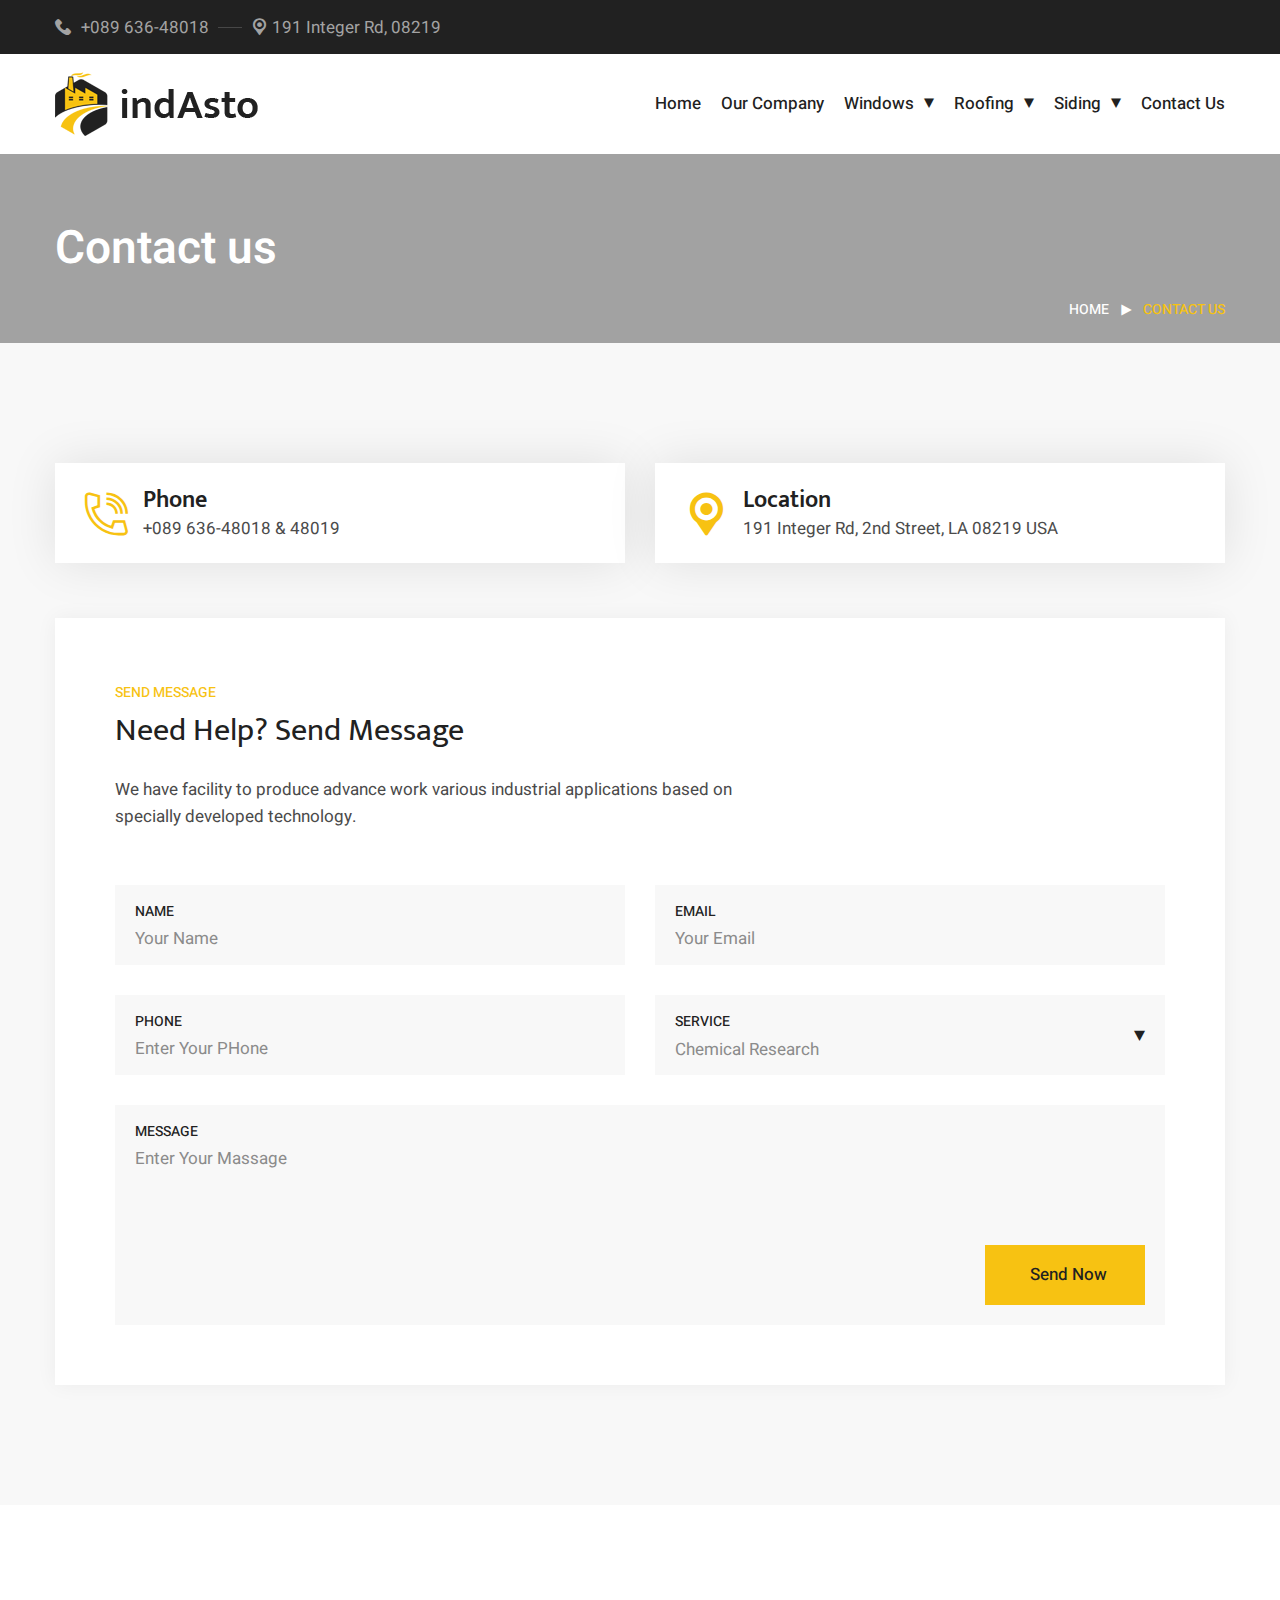
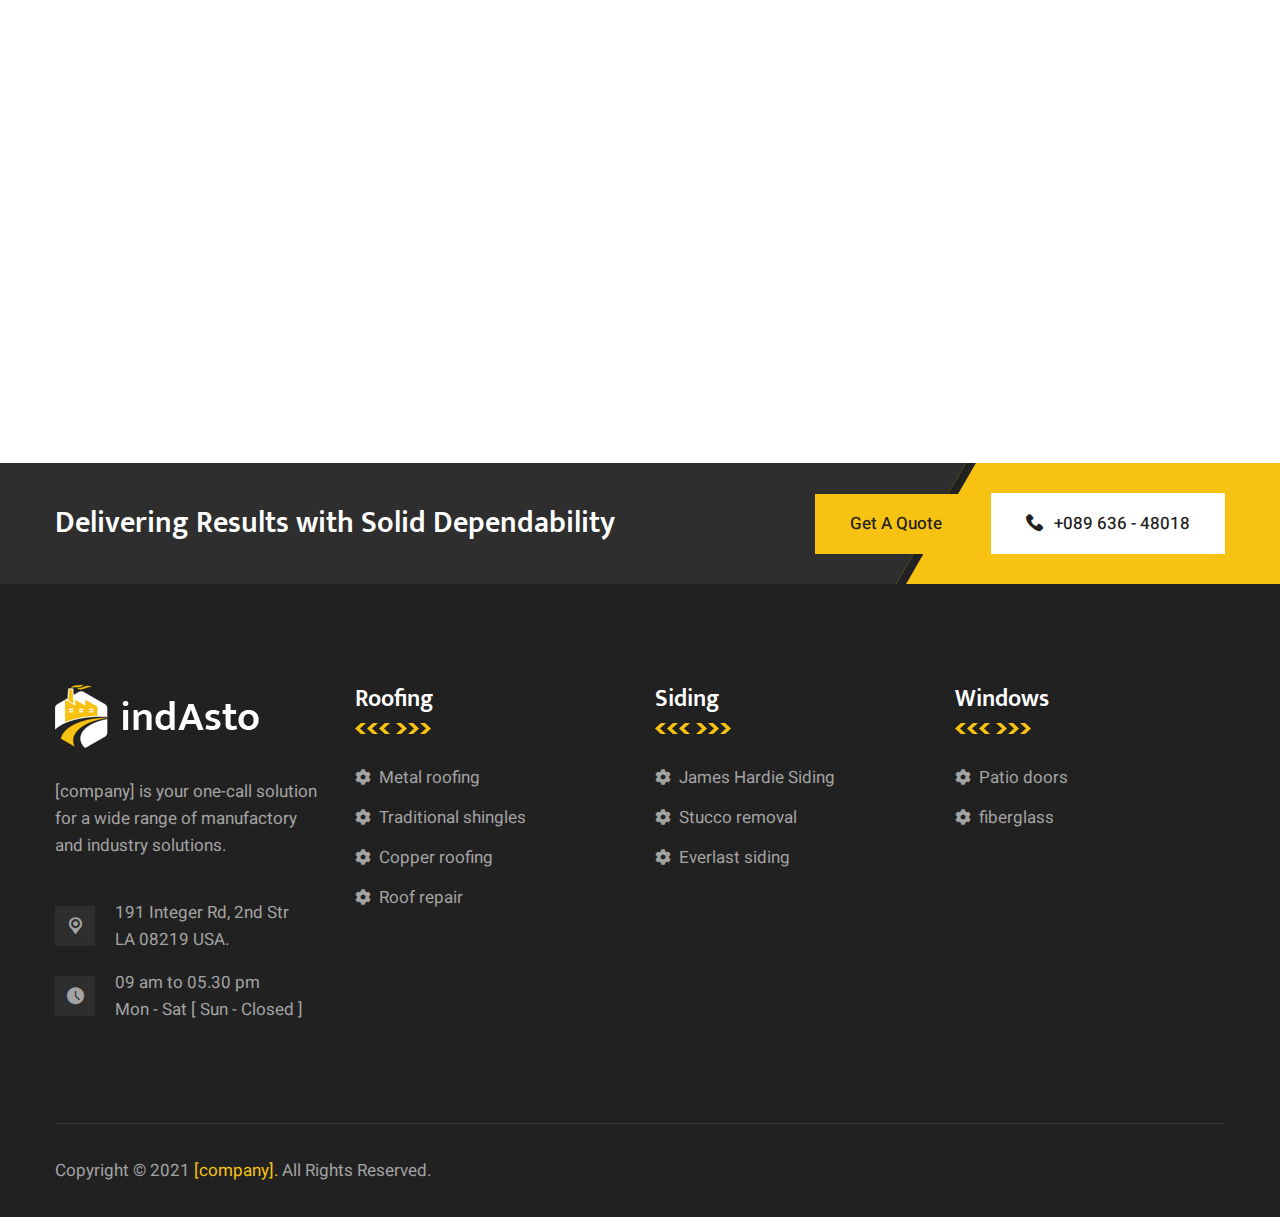
==== contact_us.html @ 065e85ab "566" ====
<!DOCTYPE html>
<html lang="en">
<head>
<meta charset="utf-8">
<title>[company] Industries HTML Template</title>
<!-- Stylesheets -->
<link href="assets/css/bootstrap.css" rel="stylesheet">
<link href="assets/css/style.css" rel="stylesheet">
<!-- Responsive File -->
<link href="assets/css/responsive.css" rel="stylesheet">
<!-- Color File -->
<link href="assets/css/color.css" rel="stylesheet">

<link rel="preconnect" href="https://fonts.gstatic.com">
<link href="https://fonts.googleapis.com/css2?family=Heebo:wght@400;500;600;700;800&family=Mukta:wght@500;600;700;800&display=swap" rel="stylesheet">

<link rel="shortcut icon" href="assets/images/favicon.png" type="image/x-icon">
<link rel="icon" href="assets/images/favicon.png" type="image/x-icon">

<!-- Responsive -->
<meta http-equiv="X-UA-Compatible" content="IE=edge">
<meta name="viewport" content="width=device-width, initial-scale=1.0, maximum-scale=1.0, user-scalable=0">
<!--[if lt IE 9]><script src="https://cdnjs.cloudflare.com/ajax/libs/html5shiv/3.7.3/html5shiv.js"></script><![endif]-->
<!--[if lt IE 9]><script src="js/respond.js"></script><![endif]-->
</head>

<body>

<div class="page-wrapper">

    <!-- Main Header -->
    <header class="main-header header-style-one">

        <!-- Header Top -->
        <div class="header-top">
            <div class="auto-container">
                <div class="inner-container">
                    <div class="left-column">

                        <ul class="contact-info">
                            <li><a href="tel:+08963648018"><i class="flaticon-phone-call"></i>+089 636-48018</a></li>

                            <li><i class="flaticon-location-pointer"></i> 191 Integer Rd, 08219</li>
                        </ul>              
                    </div>

                </div>
            </div>
        </div>

        <!-- Header Upper -->
        <div class="header-upper">
            <div class="auto-container">
                <div class="inner-container">
                    <!--Logo-->
                    <div class="logo-box">
                        <div class="logo"><a href="index.html"><img src="assets/images/logo.png" alt=""></a></div>
                    </div>
                    <div class="right-column">
                        <!--Nav Box-->
                        <div class="nav-outer">
                            <!--Mobile Navigation Toggler-->
                            <div class="mobile-nav-toggler"><img src="assets/images/icons/icon-bar-3.png" alt=""></div>

                            <!-- Main Menu -->
                            <nav class="main-menu navbar-expand-md navbar-light">
                                <div class="collapse navbar-collapse show clearfix" id="navbarSupportedContent">
                                    <ul class="navigation">
                                        <li><a href="index.html">Home </a></li>
                                        <li><a href="our_company.html">Our company</a></li>
                                        <li class="dropdown"><a href="#">Windows</a>
                                            <ul>
                                                <li><a href="patio_doors.html">Patio doors</a></li>
                                                <li><a href="fiberglass.html">fiberglass</a></li>
                                            </ul>
                                        </li>

                                        <li class="dropdown"><a href="#">Roofing</a>
                                            <ul>
                                                <li><a href="metal_roofing.html">Metal roofing</a></li>
                                                <li><a href="traditional_shingles.html">Traditional shingles</a></li>
                                                <li><a href="copper_roofing.html">Copper roofing</a></li>
                                                <li><a href="roof_rapair.html">Roof repair</a></li>
                                            </ul>
                                        </li>
                                        <li class="dropdown"><a href="#">Siding</a>
                                            <ul>
                                                <li><a href="james_hardie_siding.html">James Hardie Siding </a></li>
                                                <li><a href="stucco_removal.html">Stucco removal</a></li>
                                                <li><a href="everlast_siding.html">Everlast siding</a></li>
                                            </ul>
                                        </li>
                                        <li><a href="contact_us.html">Contact us</a></li>
                                    </ul>
                                </div>
                            </nav>
                        </div>

                    </div>                        
                </div>
            </div>
        </div>
        <!--End Header Upper-->

        <!-- Sticky Header  -->
        <div class="sticky-header">
            <div class="header-upper">
                <div class="auto-container">
                    <div class="inner-container">
                        <!--Logo-->
                        <div class="logo-box">
                            <div class="logo"><a href="index.html"><img src="assets/images/logo.png" alt=""></a></div>
                        </div>
                        <div class="right-column">
                            <!--Nav Box-->
                            <div class="nav-outer">
                                <!--Mobile Navigation Toggler-->
                                <div class="mobile-nav-toggler"><img src="assets/images/icons/icon-bar-3.png" alt=""></div>
    
                                <!-- Main Menu -->
                                <nav class="main-menu navbar-expand-md navbar-light">
                                </nav>
                            </div>

                        </div>                        
                    </div>
                </div>
            </div>
        </div><!-- End Sticky Menu -->

        <!-- Mobile Menu  -->
        <div class="mobile-menu">
            <div class="menu-backdrop"></div>
            <div class="close-btn"><span class="icon flaticon-remove"></span></div>
            
            <nav class="menu-box">
                <div class="nav-logo"><a href="index.html"><img src="assets/images/logo-2.png" alt="" title=""></a></div>
                <div class="menu-outer"><!--Here Menu Will Come Automatically Via Javascript / Same Menu as in Header--></div>
				<!--Social Links-->

            </nav>
        </div><!-- End Mobile Menu -->

        <div class="nav-overlay">
            <div class="cursor"></div>
            <div class="cursor-follower"></div>
        </div>
    </header>
    <!-- End Main Header -->

 
    <!-- Page Title -->
    <section class="page-title" style="background-image: url(assets/images/background/bg-26.jpg);">
        <div class="auto-container">
            <div class="content-box">
                <div class="content-wrapper">
                    <div class="title">
                        <h1>Contact us</h1>
                    </div>
                    <ul class="bread-crumb style-two">
                        <li><a href="index.html">Home </a></li>
                        <li class="active">Contact us</li>
                    </ul>
                </div>
            </div>
        </div>
    </section>

    <!-- Contact Form section -->
    <section class="contact-form-section style-four">
        <div class="auto-container">
            <div class="row">
                <div class="col-lg-12">

                    <div class="contact-info mb-30">
                        <div class="row">
                            <div class="col-md-6">
                                <div class="icon-box">
                                    <div class="icon"><i class="flaticon-call"></i></div>
                                    <h4>Phone</h4>
                                    <div class="text"><a href="tel:+0896364801848019">+089 636-48018 & 48019</a></div>
                                </div>
                            </div>
                            <div class="col-md-6">
                                <div class="icon-box">
                                    <div class="icon"><i class="flaticon-location-pointer"></i></div>
                                    <h4>Location</h4>
                                    <div class="text"><a href="mailto:info@[company].com">191 Integer Rd, 2nd Street, LA 08219 USA</a></div>
                                </div>
                            </div>
                        </div>                        
                    </div>

                    <div class="wrapper-box">
                        <div class="sec-title">
                            <div class="sub-title">Send Message</div>
                            <h2>Need Help? Send Message</h2>
                            <div class="text">We have facility to produce advance work various industrial applications based on <br>  specially developed technology.</div>
                        </div>
                        <!--Contact Form-->
                        <div class="contact-form">
                            <form method="post" action="assets/inc/sendmail.php" id="contact-form">
                                <div class="row">
                                    <div class="col-md-6">
                                        <div class="form-group">
                                            <label for="name">Name</label>
                                            <input id="name" type="text" name="form_name" value="" placeholder="Your Name" required>
                                        </div>
                                    </div>
                                    <div class="col-md-6">
                                        <div class="form-group">
                                            <label for="email">Email</label>
                                            <input id="email" type="text" name="email" value="" placeholder="Your Email" required>
                                        </div>                        
                                    </div>
                                    <div class="col-md-6">
                                        <div class="form-group">
                                            <label for="phone">Phone</label>
                                            <input id="phone" type="text" name="form_phone" value="" placeholder="Enter Your PHone" required>
                                        </div>
                                    </div>
                                    <div class="col-md-6">
                                        <div class="form-group">
                                            <label for="service">Service</label>
                                            <select id="service" class="selectpicker" name="form_subject">
                                                <option value="*">Chemical Research</option>
                                                <option value=".category-1">About Company </option>
                                                <option value=".category-3">Leadership Team</option>
                                                <option value=".category-4">Global Networks</option>
                                            </select>
                                        </div>                        
                                    </div>
                                    <div class="col-md-12">
                                        <div class="form-group">
                                            <label for="message">Message</label>
                                            <textarea id="message" name="form_message" placeholder="Enter Your Massage"></textarea>
                                            <div class="form-btn">
                                                <input id="form_botcheck" name="form_botcheck" class="form-control" type="hidden" value="">
                                                <button class="theme-btn btn-style-one" type="submit" data-loading-text="Please wait..."><span><i class="flaticon-up-arrow"></i>Send Now</span></button>
                                            </div>
                                        </div>                        
                                    </div>
                                </div>
                            </form>
                        </div>
                        <!--End Contact Form-->
                    </div>
                </div>
            </div>
        </div>
    </section>

    <!-- Map Section -->
    <section class="map-section">
        <div class="contact-map">
            <iframe src="https://www.google.com/maps/embed?pb=!1m18!1m12!1m3!1d55945.16225505631!2d-73.90847969206546!3d40.66490264739892!2m3!1f0!2f0!3f0!3m2!1i1024!2i768!4f13.1!3m3!1m2!1s0x89c24fa5d33f083b%3A0xc80b8f06e177fe62!2sNew%20York%2C%20NY%2C%20USA!5e0!3m2!1sen!2sbd!4v1601263396347!5m2!1sen!2sbd" width="600" height="550" frameborder="0" style="border:0; width: 100%" allowfullscreen="" aria-hidden="false" tabindex="0"></iframe>
        </div>
    </section>

  

    <!-- CTA section -->
    <section class="cta-section">
        <div class="auto-container">
            <div class="row align-items-center">
                <div class="col-lg-7">
                    <h2>Delivering Results with Solid Dependability</h2>
                </div>
                <div class="col-lg-5">
                    <div class="link-btn">
                        <a href="#" class="theme-btn"><span>Get a Quote</span></a>
                        <a href="#" class="theme-btn style-three"><span><i class="flaticon-phone-call"></i> +089 636 - 48018</span></a>
                    </div>
                </div>
            </div>
        </div>
    </section>

   <!--Main Footer-->
   <footer class="main-footer">
    <div class="upper-box">
        <div class="auto-container">
            <div class="row">
                <div class="col-lg-3 col-md-6">
                    <div class="widget about-widget">
                        <div class="logo"><a href="index.html"><img src="assets/images/logo-2.png" alt=""></a></div>
                        <div class="text">[company] is your one-call solution <br>  for a wide range of manufactory <br> and industry solutions.</div>

                    </div>
                    <div class="contact-widget widget">
                        <ul>
                            <li><i class="flaticon-location-pointer"></i> 191 Integer Rd, 2nd Str <br>  LA 08219 USA.</li>
                            <li><i class="flaticon-clock-3"></i> 09 am to 05.30 pm <br> Mon - Sat [ Sun - Closed ] </li>
                        </ul>
                    </div>
                </div>

                <div class="col-lg-3 col-md-6">
                    <div class="widget links-widget">
                        <h4 class="widget_title">Roofing</h4>
                        <div class="widget-content">
                            <div class="row">
                                <div class="col-md-12">
                                    <ul class="list">
                                        <li><a href="metal_roofing.html">Metal roofing</a></li>
                                        <li><a href="traditional_shingles.html">Traditional shingles</a></li>
                                        <li><a href="copper_roofing.html">Copper roofing</a></li>
                                        <li><a href="roof_rapair.html">Roof repair</a></li>
                                    </ul>
                                </div>

                            </div>                                
                        </div>
                    </div>
                </div>
                <div class="col-lg-3 col-md-6">
                    <div class="widget links-widget">
                        <h4 class="widget_title">Siding</h4>
                        <div class="widget-content">
                            <div class="row">
                                <div class="col-md-12">
                                    <ul class="list">
                                        <li><a href="james_hardie_siding.html">James Hardie Siding </a></li>
                                        <li><a href="stucco_removal.html">Stucco removal</a></li>
                                        <li><a href="everlast siding.html">Everlast siding</a></li>
                                    </ul>
                                </div>

                            </div>                                
                        </div>
                    </div>
                </div>
                <div class="col-lg-3 col-md-6">
                    <div class="widget links-widget">
                        <h4 class="widget_title">Windows</h4>
                        <div class="widget-content">
                            <div class="row">
                                <div class="col-md-12">
                                    <ul class="list">
                                        <li><a href="patio_doors.html">Patio doors</a></li>
                                        <li><a href="fiberglass.html">fiberglass</a></li>
                                    </ul>
                                </div>

                            </div>                                
                        </div>
                    </div>
                </div>

            </div>
        </div> 
    </div>               
</footer>
<!--End Main Footer-->

    <div class="footer-bottom">
        <div class="auto-container">
            <div class="wrapper-box">
                <div class="row m-0 align-items-center justify-content-between">
                    <div class="copyright-text">Copyright © 2021 <a href="#"> [company].</a> All Rights Reserved.</div>

                </div>
            </div>
        </div>
    </div>
	
</div>
<!--End pagewrapper-->

<!--Scroll to top-->
<div class="scroll-to-top scroll-to-target" data-target="html"><span class="flaticon-arrow-1"></span></div>

<script src="assets/js/jquery.js"></script>
<script src="assets/js/popper.min.js"></script>
<script src="assets/js/bootstrap.min.js"></script>
<script src="assets/js/bootstrap-select.min.js"></script>
<script src="assets/js/jquery.fancybox.js"></script>
<script src="assets/js/isotope.js"></script>
<script src="assets/js/owl.js"></script>
<script src="assets/js/appear.js"></script>
<script src="assets/js/wow.js"></script>
<script src="assets/js/scrollbar.js"></script>
<script src="assets/js/TweenMax.min.js"></script>
<script src="assets/js/swiper.min.js"></script>
<script src="assets/js/jquery.polyglot.language.switcher.js"></script>
<script src="assets/js/jquery.ajaxchimp.min.js"></script>
<script src="assets/js/parallax-scroll.js"></script>
<script src="assets/js/knob.js"></script>

<script src="assets/js/script.js"></script>


</body>
</html>
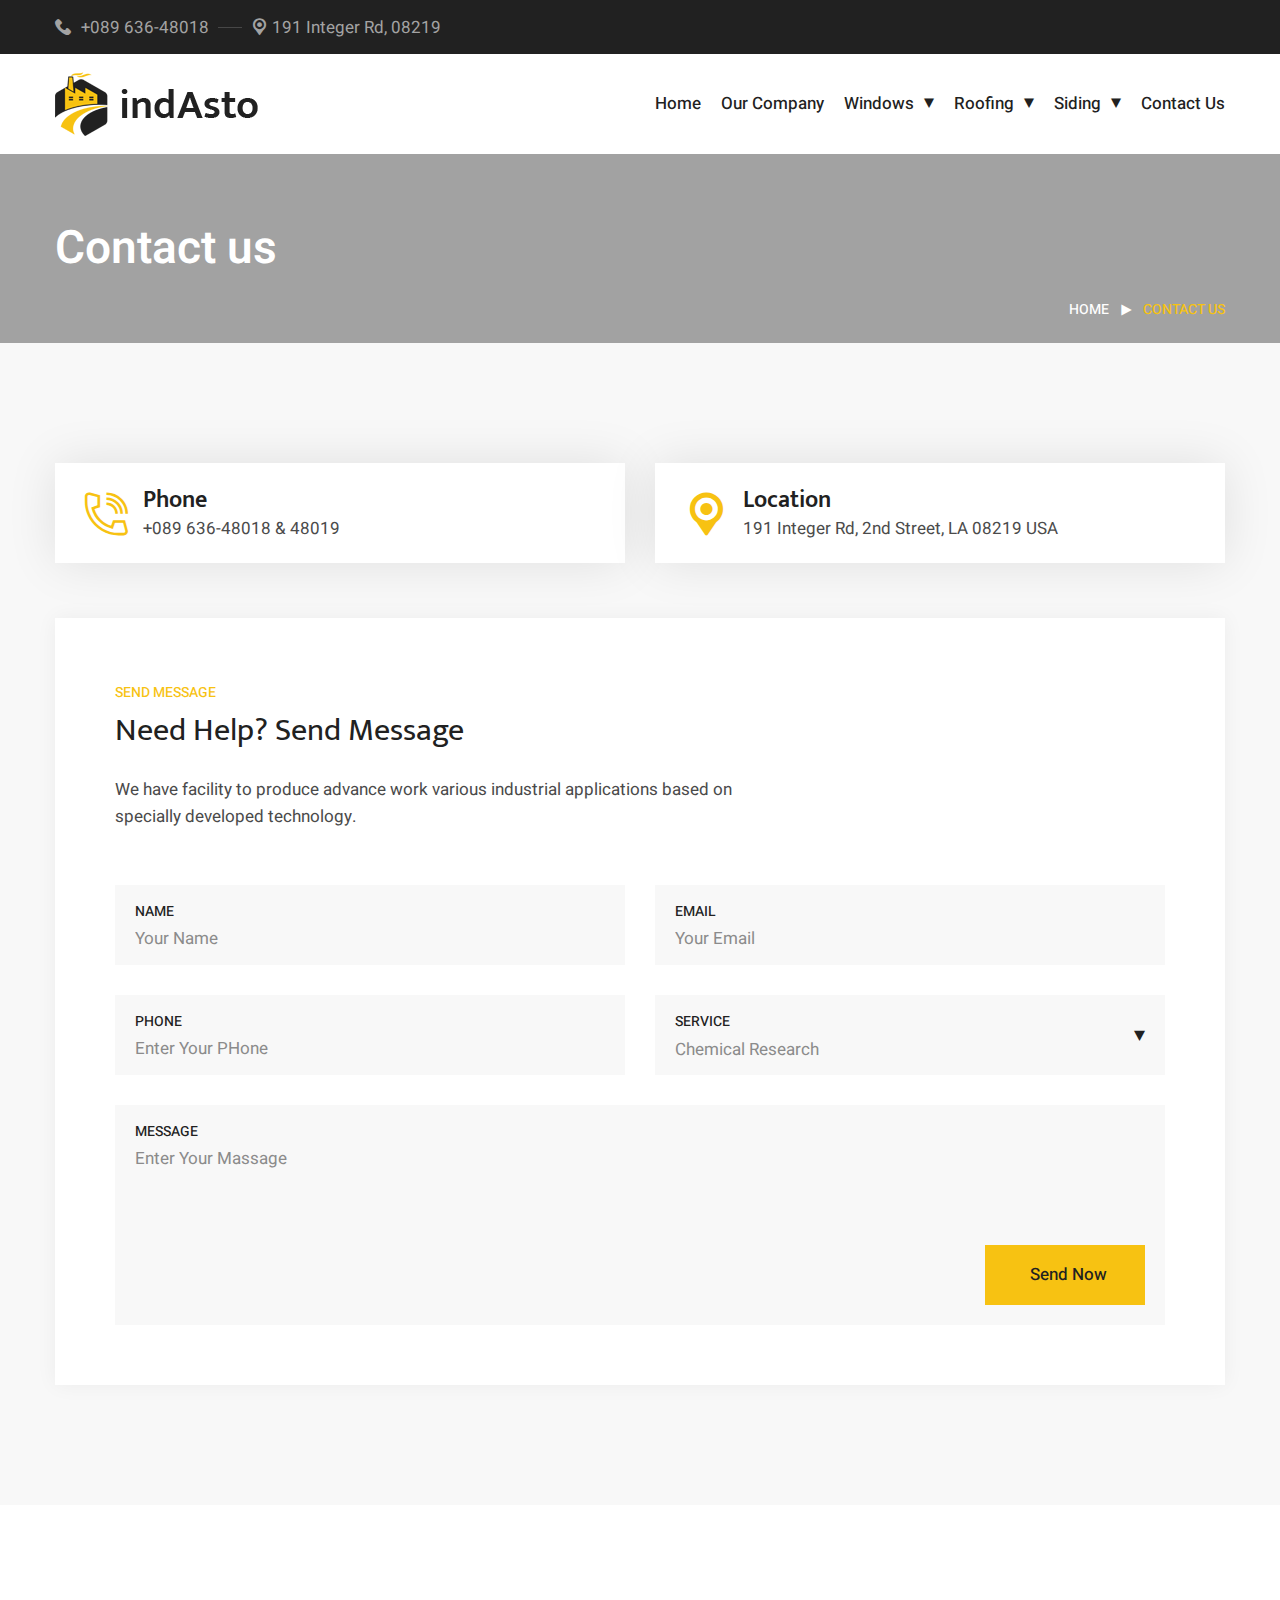
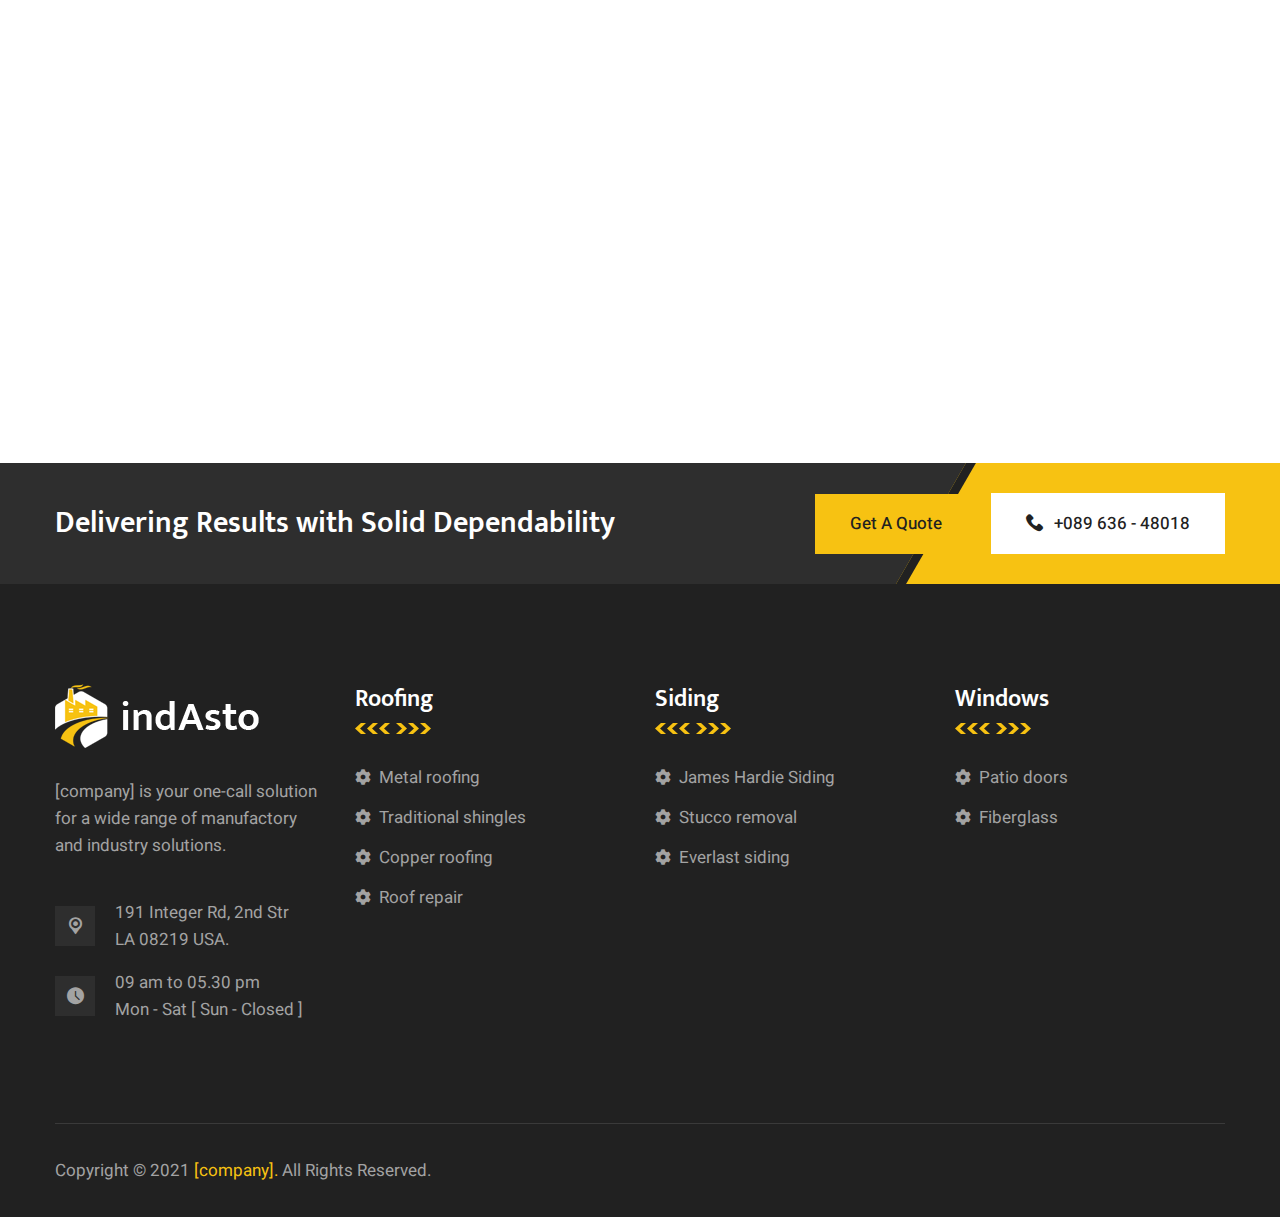
==== commit ca82d2bd: "556" ====
--- a/contact_us.html
+++ b/contact_us.html
@@ -338,7 +338,7 @@
                                 <div class="col-md-12">
                                     <ul class="list">
                                         <li><a href="patio_doors.html">Patio doors</a></li>
-                                        <li><a href="fiberglass.html">fiberglass</a></li>
+                                        <li><a href="fiberglass.html">Fiberglass</a></li>
                                     </ul>
                                 </div>
 
--- a/assets/css/style.css
+++ b/assets/css/style.css
@@ -2774,7 +2774,7 @@
     opacity: 0;
 }
 
-.service-block h4 {
+.service-block h3 {
     position: relative;
     font-size: 24px;
     font-weight: 600;
@@ -3465,7 +3465,7 @@
     border-radius: 50%;
 }
 
-.testimonial-block h4 {
+.testimonial-block p {
     position: relative;
     font-size: 24px;
     font-weight: 600;
@@ -6903,7 +6903,7 @@
 /* Our Facts section three */
 .our-facts-section-three {
     position: relative;
-    padding: 120px 0 90px;
+    padding: 0 0 75px;
 }
 
 .our-facts-section-three .content .sec-title h2:before {
@@ -14796,7 +14796,7 @@
     top: 0;
     right: 0;
     left: 0;
-    bottom: 120px;
+    bottom: 175px;
 }
 
 .about-section-two.style-two .wrapper-box {
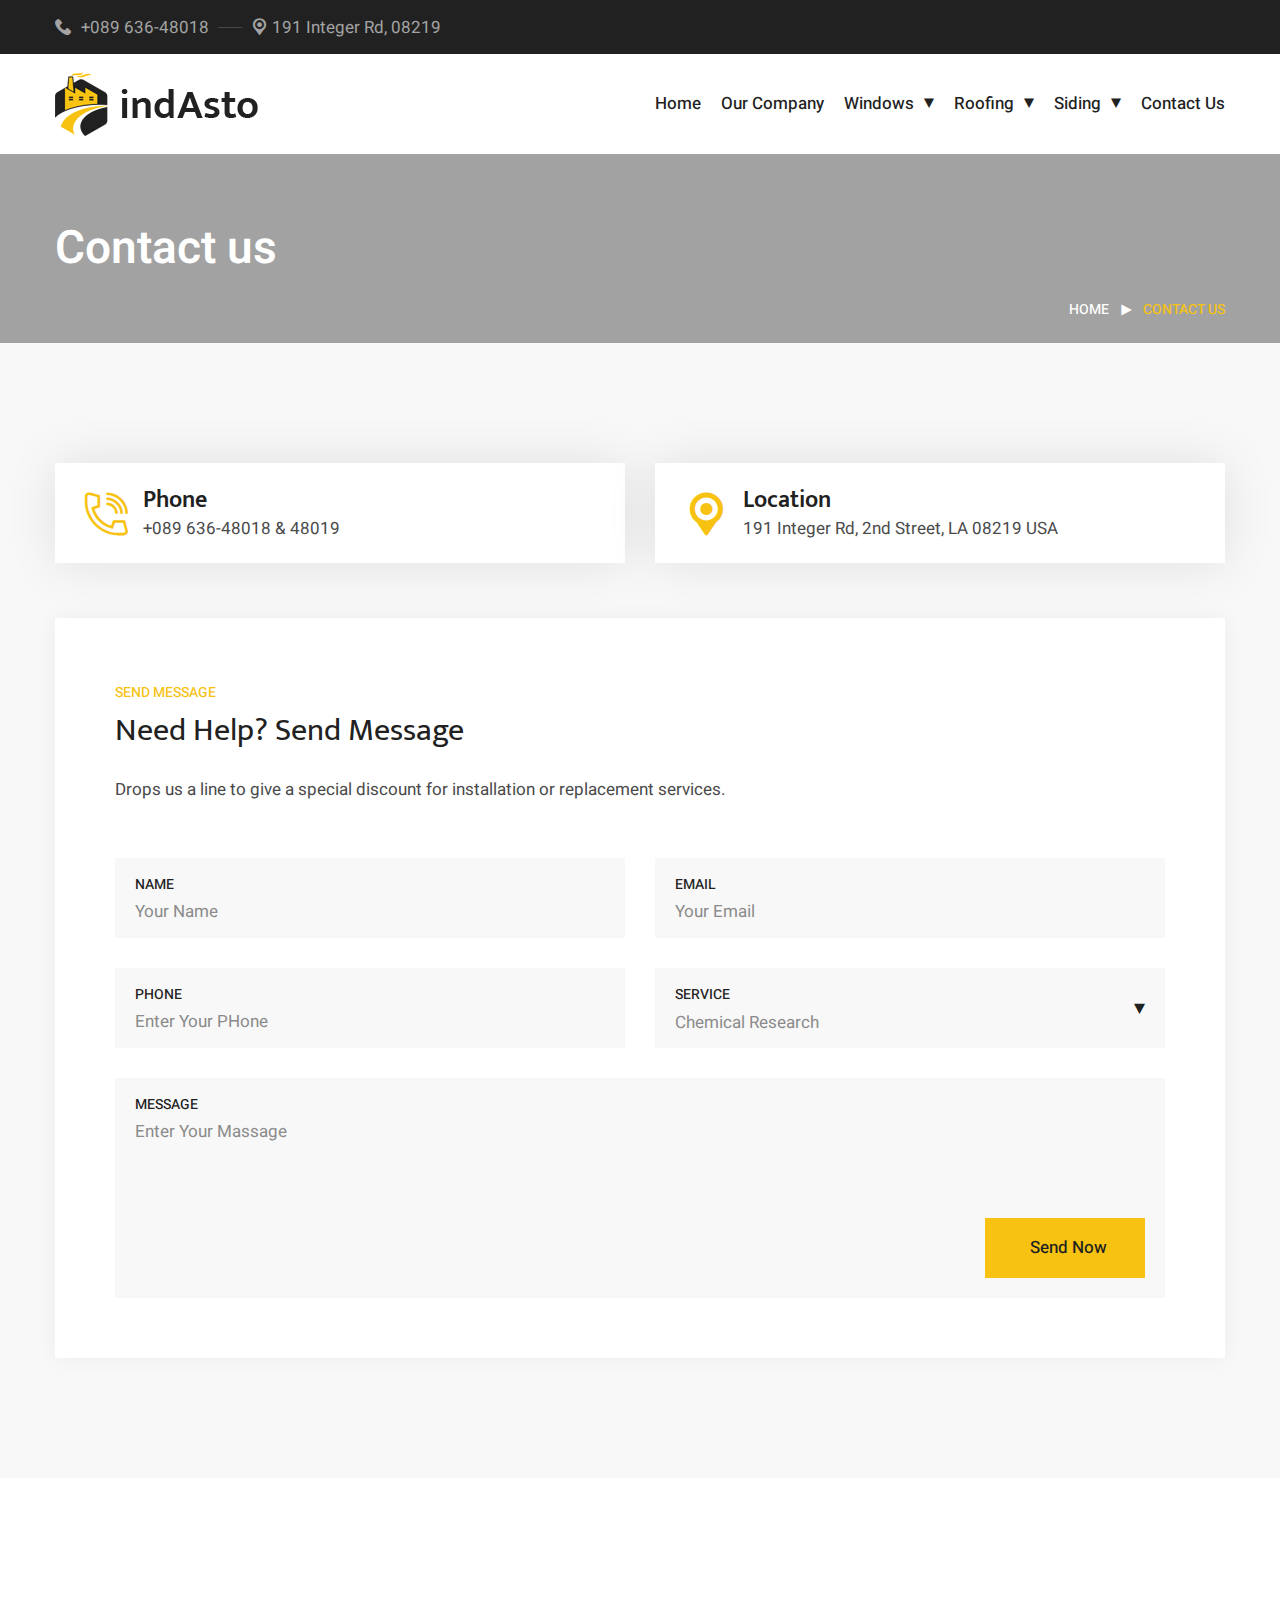
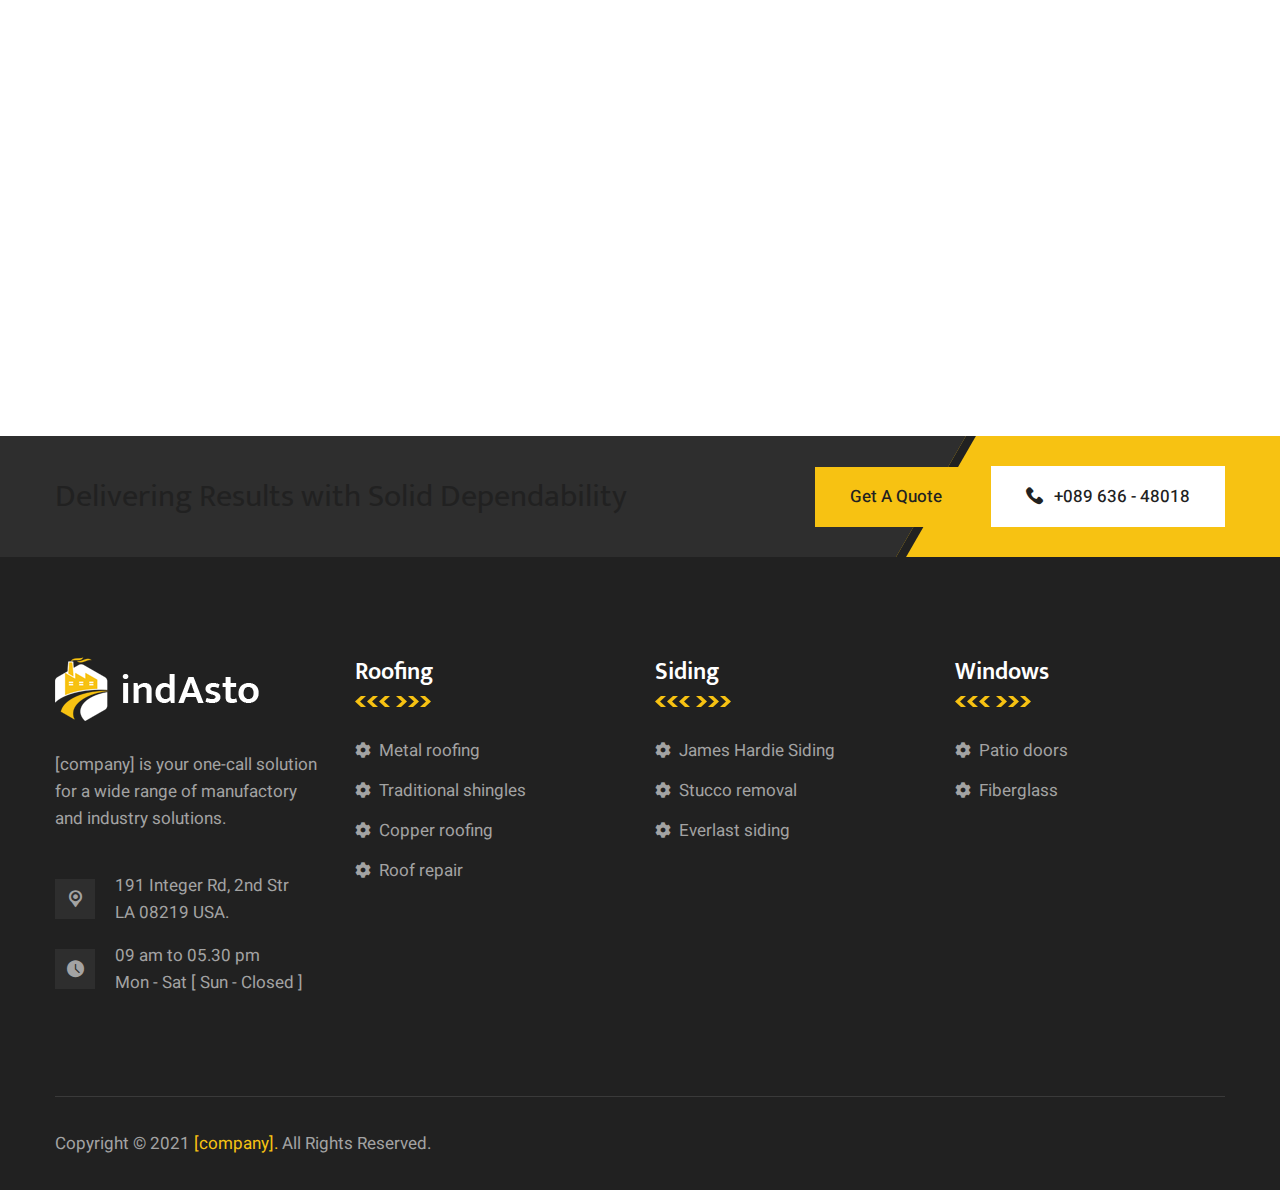
==== commit b4fea396: "556" ====
--- a/contact_us.html
+++ b/contact_us.html
@@ -195,7 +195,7 @@
                         <div class="sec-title">
                             <div class="sub-title">Send Message</div>
                             <h2>Need Help? Send Message</h2>
-                            <div class="text">We have facility to produce advance work various industrial applications based on <br>  specially developed technology.</div>
+                            <div class="text">Drops us a line to give a special discount for installation or replacement services. </div>
                         </div>
                         <!--Contact Form-->
                         <div class="contact-form">
--- a/assets/css/style.css
+++ b/assets/css/style.css
@@ -2377,18 +2377,20 @@
     margin-bottom: 25px;
 }
 
-.about-us-section .text-block .list {
+ .text-block .list {
     position: relative;
     margin-bottom: 35px;
-}
-
-.about-us-section .text-block .list li {
+
+}
+
+ .text-block .list li {
     position: relative;
     padding-left: 40px;
     margin-bottom: 10px;
-}
-
-.about-us-section .text-block .list li:before {
+    color: #4a4a4a;;
+}
+
+ .text-block .list li:before {
     position: absolute;
     content: '';
     top: 4px;
@@ -2428,7 +2430,7 @@
     left: 40px;
 }
   
-.feature-block h4 {
+.feature-block h3 {
     position: relative;
     font-size: 24px;
     font-weight: 600;
@@ -3272,7 +3274,7 @@
     left: 0;
 }
 
-.prominence-industry-section .performence-result h4 {
+.prominence-industry-section .performence-result h3 {
     position: relative;
     font-size: 24px;
     font-weight: 600;
@@ -3394,7 +3396,7 @@
     opacity: 1;
 }
 
-.process-block h4 {
+.process-block h3 {
     position: relative;
     font-size: 24px;
     font-weight: 600;
@@ -3977,7 +3979,7 @@
     padding: 30px 0;
 }
 
-.cta-section h2 {
+.cta-section h3 {
     position: relative;
     color: #fff;
     font-size: 30px;
@@ -4813,7 +4815,7 @@
     background: #f8f8f8;
 }
 
-.about-section-two .icon-box h4 {
+.about-section-two .icon-box h3 {
     position: relative;
     font-size: 24px;
     font-weight: 600;
@@ -14368,7 +14370,7 @@
     left: 30px;
 }
 
-.service-details-page .feature-box h4 {
+.service-details-page .feature-box h3 {
     font-size: 24px;
     font-weight: 600;
     margin-bottom: 10px;
@@ -14993,7 +14995,7 @@
     margin-bottom: 20px;
 }
 
-.why-choose-us-block-four h4 {
+.why-choose-us-block-four h3 {
     position: relative;
     font-size: 24px;
     font-weight: 600;
@@ -15215,7 +15217,7 @@
     margin-left: -18px;
 }
 
-.history-block .content h4 {
+.history-block .content h3 {
     position: relative;
     font-size: 24px;
     font-weight: 600;
